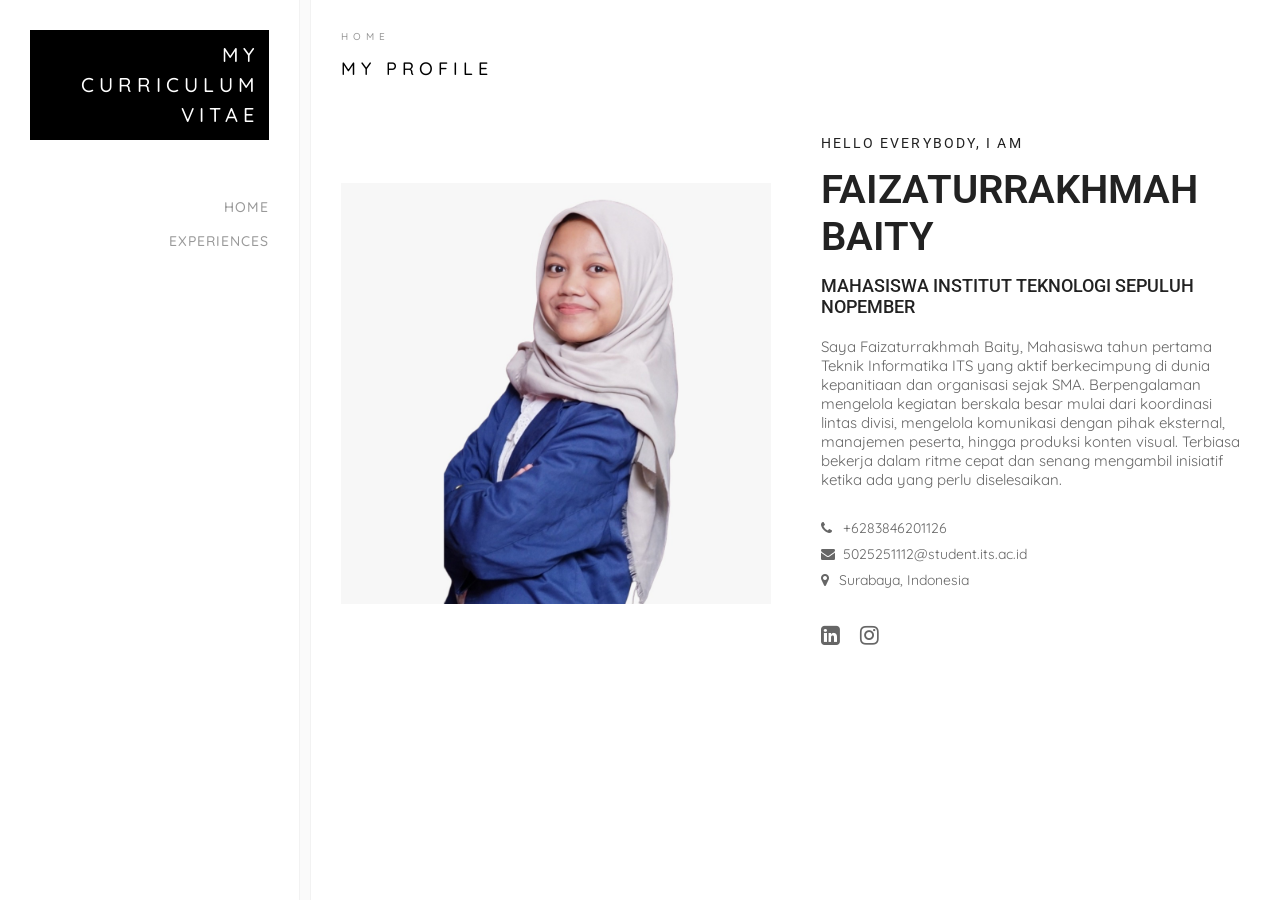
==== faiza/index.html @ 3bd1aef6 "add faiza" ====
<!DOCTYPE html>
<html>
<head>
	<title>FAIZATURRAHMAH BAITY</title>
	<link rel="stylesheet" type="text/css" href="style.css">
	<link href="https://stackpath.bootstrapcdn.com/font-awesome/4.7.0/css/font-awesome.min.css" rel="stylesheet">
</head>
<body>
	<div class="wraper">
		<div class="container">
		<div class="left-content p-30">
			<div class="logo">
				<a href="index.html">
					<span>My</span>
					<span>Curriculum Vitae</span>
				</a>
			</div>
			<div class="nav">
				<ul>
					<li><a href="#Home">Home</a></li>
					<li><a href="expPage.html">Experiences</a></li>
				</ul>
			</div>


		</div>
		<div class="main-content">
			<div class="section1 p-30" id="Home">
			<div class="sec-title">
	<div class="pg-sub-title">Home</div>
	<div class="pg-title">My Profile</div>
			</div>
				<div class="d-flex-align-center">
				<div class="user-img flex-1"><img src="image1.jpg"></div>
				<div class="user-profile flex-1">
					<div class="pro-details">					
						<div class="sm-text">HELLO EVERYBODY, I AM</div>
						<div class="name">Faizaturrakhmah Baity</div>
						<div class="role">Mahasiswa Institut Teknologi Sepuluh Nopember</div>

					</div>
					<div class="text">Saya Faizaturrakhmah Baity, Mahasiswa tahun pertama Teknik Informatika ITS yang aktif berkecimpung di dunia kepanitiaan dan
organisasi sejak SMA. Berpengalaman mengelola kegiatan berskala besar mulai dari koordinasi lintas
divisi, mengelola komunikasi dengan pihak eksternal, manajemen peserta, hingga produksi konten
visual. Terbiasa bekerja dalam ritme cepat dan senang mengambil inisiatif ketika ada yang perlu
diselesaikan.</div>
					<div class="pr-list">
						<ul>
							<!-- <li><i class="fa fa-calendar" aria-hidden="true"></i> 14th May, 1992</li> -->
							<li><i class="fa fa-phone" aria-hidden="true"></i> +6283846201126</li>
							<li><i class="fa fa-envelope" aria-hidden="true"></i> 5025251112@student.its.ac.id </li>
							<li><i class="fa fa-map-marker" aria-hidden="true"></i>Surabaya, Indonesia</li>
						</ul>
					</div>
			<div class="social-icons-head">
					<ul>
						<li><a href="https://www.linkedin.com/in/faizabaity/"><i class="fa fa-linkedin-square" aria-hidden="true"></i></a></li>
						<li><a href="instagram.com"><i class="fa fa-instagram" aria-hidden="true"></i></a></li>
					</ul>
				</div>

				</div>
			</div>
			</div>

		</div>
	</div>
</div>
</body>
</html>
---- faiza/style.css ----
@charset "utf-8";
@import url('https://fonts.googleapis.com/css?family=Quicksand:300,400,500,700');
@import url('https://fonts.googleapis.com/css?family=Roboto');
/*=============================================
Css Indexing
===============================================
1 Base CSS

===============================================*/





/*===========================================
Base CSS
============================================*/
*{
  margin: 0;
  padding: 0;
  box-sizing: border-box;
}
h1,
h2,
h3,
h4,
h5,
h6 {


}
html {
  height: 100%;
}
body {
  height: 100%;
  font-family: 'Quicksand', sans-serif;
  color: rgba(0, 0, 0, 0.6);
  box-sizing: border-box;
  font-size: 14px;
  overflow: hidden;
  background: #fafafa;
}
label {
  padding: 0;
  margin: 0;
}
ul, li, ol {
  padding: 0;
  margin: 0;
}
li{
  list-style: none;
}
a, img {
  border: 20;
  border-color: #000;
  outline: none;
  text-decoration: none;
}
input::-moz-focus-inner {
  border: 0;
}
bo {
  outline: none;
}
img {
  max-width: 100%;
  /* width: 50cm; */
  height: auto;
  vertical-align: bottom;
}
input, select, textarea, button{
  font-family: 'Muli', sans-serif;
}
input:focus, select:focus, textarea:focus, button:focus{
  outline: 0;
}

a {
  color: inherit;
  -webkit-transition: 0.5s;
  -o-transition: 0.5s;
  transition: 0.5s; }


p {
  margin-bottom: 1.5em; }

h1, h2, h3, h4, h5, h6 {
  color: #000;
  font-family: "Quicksand", Arial, sans-serif;
  font-weight: 400;
  margin: 0 0 30px 0; }


i.material-icons {
  font-size: inherit;
  line-height: inherit;
}
::-webkit-scrollbar-track
{
  -webkit-box-shadow: inset 0 0 6px rgba(0,0,0,0.3);
  background-color: #F5F5F5;
}

::-webkit-scrollbar
{
  width: 5px;
  height: 5px;
  background-color: #F5F5F5;
}

::-webkit-scrollbar-thumb
{

  -webkit-box-shadow: inset 0 0 6px rgba(0,0,0,.3);
  background-color: #777;
}

/*===========================================
Text Styles CSS
============================================*/
.t-title-size{
  font-size: 18px;
}
.t-bold{
  font-weight: 600;
}
.t-normal{
  font-weight: normal;
}
.t-center{
  text-align: center;
}
.t-right{
  text-align: right;
}



/*===========================================
Padding & Margins CSS
============================================*/
.p-5{
  padding: 5px;
}
.p-10{
  padding: 10px;
}
.p-15{
  padding: 15px;
}
.p-20{
  padding: 20px;
}
.p-25{
  padding: 25px;
}
.p-30{
  padding: 30px;
}
.p-35{
  padding: 35px;
}
.p-40{
  padding: 40px;
}
.p-45{
  padding: 45px;
}
.p-50{
  padding: 50px;
}

.p-right5{
  padding-right: 5px;
}
.p-right10{
  padding-right: 10px;
}
.p-right15{
  padding-right: 15px;
}
.p-right20{
  padding-right: 20px;
}
.p-right25{
  padding-right: 25px;
}
.p-right30{
  padding-right: 30px;
}

.p-left5{
  padding-left: 5px;
}
.p-left10{
  padding-left: 10px;
}
.p-left15{
  padding-left: 15px;
}
.p-left20{
  padding-left: 20px;
}
.p-left25{
  padding-left: 25px;
}
.p-left30{
  padding-left: 30px;
}

.m-5{
  margin: 5px;
}
.m-10{
  margin: 10px;
}
.m-15{
  margin: 15px;
}
.m-20{
  margin: 20px;
}
.m-25{
  margin: 25px;
}
.m-30{
  margin: 30px;
}
.m-35{
  margin: 35px;
}
.m-40{
  margin: 40px;
}
.m-45{
  margin: 45px;
}
.m-50{
  margin: 50px;
}

/*===========================================
Display Styles
============================================*/
.d-flex{
  display: flex;
}
.d-flex-align-center{
  display: flex;
  align-items: center;
  flex-direction: row;
}
.d-flex-align-center-column{
  display: flex;
  align-items: center;
  flex-direction: column;
}
.flex-1{
  flex: 1;
}
.flex-2{
  flex: 2;
}



/*===========================================
Page Styles
============================================*/

.wraper {
    width: 100%;
    height: 100%;
}


.container {
    height: 100%;
    display: flex;
    flex-direction: row;
}

.left-content {
    width: 300px;
    overflow-y: auto;
    height: 100%;
    background: #fff;
    border-right: 1px solid rgba(221, 221, 221, 0.38);
    display: flex;
    flex-direction: column;
}

.main-content {
    flex: 1;
    overflow-y: auto;
    margin-left: 10px;
    background: #fff;
    border-left: 1px solid rgba(221, 221, 221, 0.38);
}
.logo {
    display: flex;
    justify-content: flex-end;
}

.logo a {
    color: #fff;
    text-align: right;
    background: #000;
    display: flex;
    flex-direction: column;
    padding: 10px;
    font-size: 20px;
    text-transform: uppercase;
    letter-spacing: 5px;
    line-height: 30px;
    font-weight: 500;
}

.nav {
    flex: 1;
    /* display: flex; */
    justify-content: flex-end;
    margin: 50px 0px;
}

.nav ul li, .nav ul li a {
    display: flex;
    justify-content: flex-end;
}

.nav ul li a {
    padding: 8px 0px;
    text-transform: uppercase;
    color: rgba(0, 0, 0, 0.4);
    letter-spacing: 1px;
    font-weight: 500;
    position: relative;
}

.nav ul li a:hover {
    color: #000;
}
.nav ul li a:after {
    content: "";
    width: 0;
    height: 1px;
    background: #000;
    position: absolute;
    bottom: 5px;
    left: 0;
    right: 0;
    -webkit-transform: scaleX(0);
    -moz-transform: scaleX(0);
    -ms-transform: scaleX(0);
    -o-transform: scaleX(0);
    transform: scaleX(0);
    -webkit-transition: all 0.3s cubic-bezier(0.175, 0.885, 0.32, 1.275);
    -moz-transition: all 0.3s cubic-bezier(0.175, 0.885, 0.32, 1.275);
    -ms-transition: all 0.3s cubic-bezier(0.175, 0.885, 0.32, 1.275);
    -o-transition: all 0.3s cubic-bezier(0.175, 0.885, 0.32, 1.275);
    transition: all 0.3s cubic-bezier(0.175, 0.885, 0.32, 1.275);
}

.nav ul li a:hover:after {
    width: 100%;
    -webkit-transform: scaleX(1);
    -moz-transform: scaleX(1);
    -ms-transform: scaleX(1);
    -o-transform: scaleX(1);
    transform: scaleX(1);
}

.left-footer {
    color: rgba(0, 0, 0, 0.6);
    display: flex;
    flex-direction: column;
    justify-content: flex-end;
}

.foot-contact, .social-icons ul, .copy-rights {
    display: flex;
    justify-content: flex-end;
}

.social-icons ul li {
    display: flex;
    justify-content: flex-end;
    flex-direction: row;
}

.foot-contact ul {
    display: flex;
    flex-direction: column;
}

.foot-contact ul li {
    justify-content: flex-end;
    display: flex;
    margin: 2px 0px;
}

.foot-contact {
   margin: 5px 0px;
}



.social-icons ul li a {
    padding: 5px 8px;
    font-size: 16px;
}


.social-icons ul li a:hover {
  color: #000;
  transform: scale(1.2) translateY(-5px);
}
.user-profile {
    padding-left: 50px;
}

.sm-text {
    letter-spacing: 2.1px;
    font-weight: normal;
    color: #222222;
    font-size: 14px;
    font-family: "Roboto", sans-serif;
    text-transform: uppercase;
}

.name {
    font-size: 40px;
    text-transform: uppercase;
    margin: 15px 0px;
    color: #222222;
    font-family: "Roboto", sans-serif;
    font-weight: 600;
}

.role {
    font-size: 18px;
    font-weight: 500;
    font-family: "Roboto", sans-serif;
    text-transform: uppercase;
    margin-bottom: 20px;
    color: #222222;
}

.text {
   
    font-size: 15px;
}

.pr-list {
    margin: 30px 0px;
    
}

.pr-list ul li {
    margin-bottom: 8px;
}

.pr-list ul li i {
    width: 18px;
}
.social-icons-head ul {
    display: flex;
}

.social-icons-head ul li a {
    padding: 5px 10px;
    font-size: 22px;
    transition: all .3s;
        display: flex;
}

.social-icons-head {}

.social-icons-head ul li:nth-child(1) a {
    padding-left: 0;
}

.social-icons-head ul li a:hover {
    color: #000;
    transform: scale(1.2) translateY(-5px);
}
.sec-title {
    margin-bottom: 50px;
}

.pg-title {
    font-size: 18px;
    font-weight: 500;
    text-transform: uppercase;
    letter-spacing: 5px;
    line-height: 1.8;
    color: #000;
}

.pg-sub-title {
    margin-bottom: 10px;
    display: block;
    font-size: 10px;
    text-transform: uppercase;
    color: #999999;
    font-weight: 500;
    letter-spacing: 5px;
}
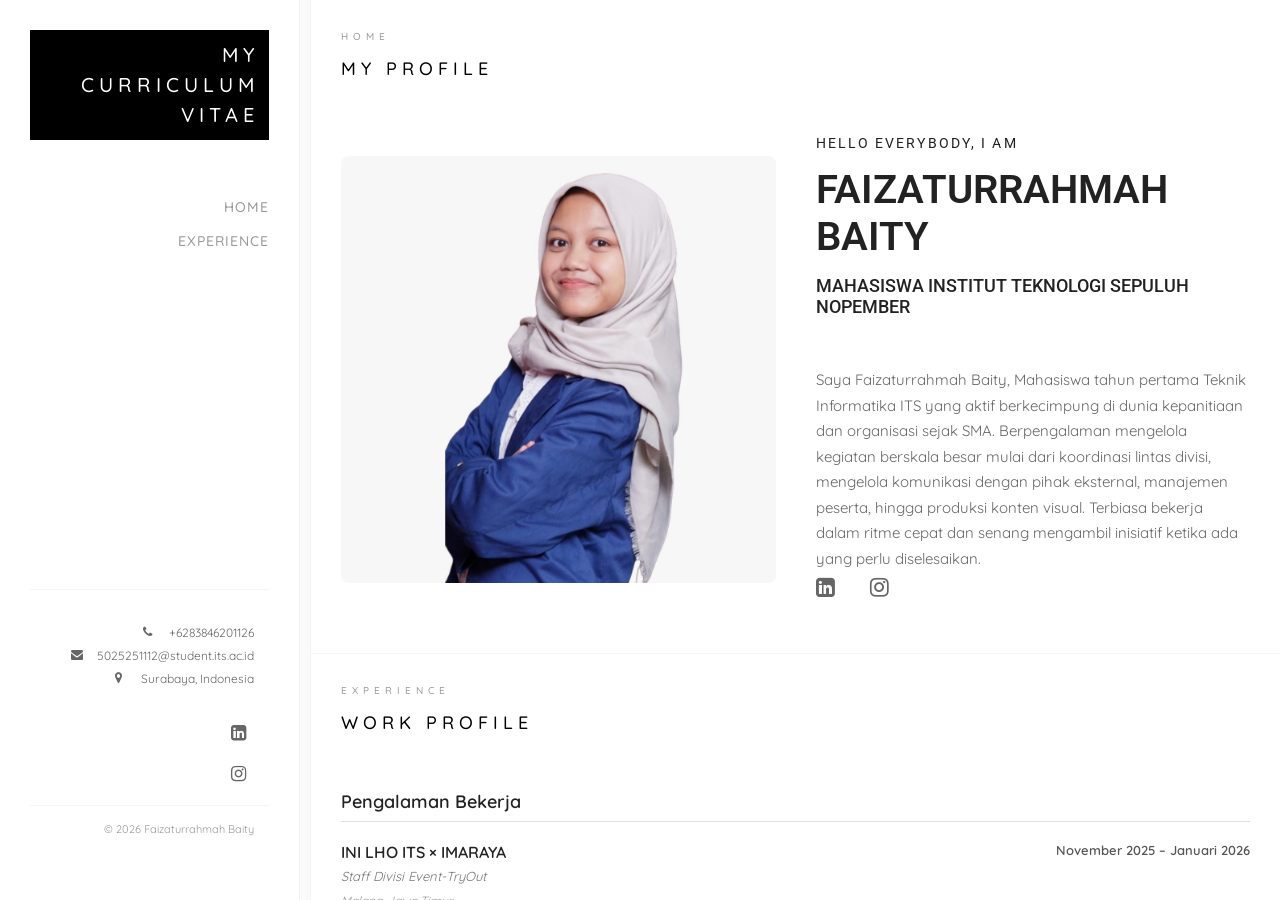
==== commit 10562a10: "finishing web" ====
--- a/faiza/index.html
+++ b/faiza/index.html
@@ -1,70 +1,848 @@
 <!DOCTYPE html>
-<html>
+<html lang="id">
 <head>
-	<title>FAIZATURRAHMAH BAITY</title>
-	<link rel="stylesheet" type="text/css" href="style.css">
+	<meta charset="UTF-8">
+	<meta name="viewport" content="width=device-width, initial-scale=1.0">
+	<title>Faizaturrahmah Baity - Curriculum Vitae</title>
 	<link href="https://stackpath.bootstrapcdn.com/font-awesome/4.7.0/css/font-awesome.min.css" rel="stylesheet">
+	<style>
+@charset "utf-8";
+@import url('https://fonts.googleapis.com/css?family=Quicksand:300,400,500,700');
+@import url('https://fonts.googleapis.com/css?family=Roboto');
+
+/*=============================================
+CSS STRUCTURE
+- Reset & Base Styles
+- Typography
+- Spacing Utilities
+- Display & Layout
+- Layout Components (Wrapper, Container, Sidebar, Main)
+- Navigation
+- Profile Section
+- CV Sections
+- Footer
+- Responsive
+============================================*/
+
+/* ============================================
+   RESET & BASE STYLES
+============================================ */
+* {
+	margin: 0;
+	padding: 0;
+	box-sizing: border-box;
+}
+
+html {
+	height: 100%;
+	scroll-behavior: smooth;
+}
+
+body {
+	height: 100%;
+	font-family: 'Quicksand', sans-serif;
+	color: rgba(0, 0, 0, 0.6);
+	box-sizing: border-box;
+	font-size: 14px;
+	overflow: hidden;
+	background: #fafafa;
+}
+
+/* ============================================
+   TYPOGRAPHY
+============================================ */
+h1, h2, h3, h4, h5, h6 {
+	color: #000;
+	font-family: "Quicksand", Arial, sans-serif;
+	font-weight: 400;
+	margin: 0 0 30px 0;
+}
+
+label {
+	padding: 0;
+	margin: 0;
+}
+
+ul, li, ol {
+	padding: 0;
+	margin: 0;
+}
+
+li {
+	list-style: none;
+}
+
+p {
+	margin-bottom: 1.5em;
+	line-height: 1.6;
+}
+
+a, img {
+	outline: none;
+	text-decoration: none;
+}
+
+a {
+	color: inherit;
+	-webkit-transition: 0.3s ease;
+	-o-transition: 0.3s ease;
+	transition: 0.3s ease;
+}
+
+input::-moz-focus-inner {
+	border: 0;
+}
+
+img {
+	max-width: 100%;
+	height: auto;
+	vertical-align: bottom;
+}
+
+input, select, textarea, button {
+	font-family: 'Quicksand', sans-serif;
+}
+
+input:focus, select:focus, textarea:focus, button:focus {
+	outline: 0;
+}
+
+i.material-icons {
+	font-size: inherit;
+	line-height: inherit;
+}
+
+/* ============================================
+   TEXT UTILITIES
+============================================ */
+.t-title-size {
+	font-size: 18px;
+}
+
+.t-bold {
+	font-weight: 600;
+}
+
+.t-normal {
+	font-weight: normal;
+}
+
+.t-center {
+	text-align: center;
+}
+
+.t-right {
+	text-align: right;
+}
+
+.sm-text {
+	letter-spacing: 2.1px;
+	font-weight: normal;
+	color: #222222;
+	font-size: 14px;
+	font-family: "Roboto", sans-serif;
+	text-transform: uppercase;
+}
+
+.name {
+	font-size: 40px;
+	text-transform: uppercase;
+	margin: 15px 0px;
+	color: #222222;
+	font-family: "Roboto", sans-serif;
+	font-weight: 600;
+}
+
+.role {
+	font-size: 18px;
+	font-weight: 500;
+	font-family: "Roboto", sans-serif;
+	text-transform: uppercase;
+	margin-bottom: 20px;
+	color: #222222;
+}
+
+.text {
+	font-size: 15px;
+	line-height: 1.7;
+}
+
+/* ============================================
+   PADDING UTILITIES
+============================================ */
+.p-5 { padding: 5px; }
+.p-10 { padding: 10px; }
+.p-15 { padding: 15px; }
+.p-20 { padding: 20px; }
+.p-25 { padding: 25px; }
+.p-30 { padding: 30px; }
+.p-35 { padding: 35px; }
+.p-40 { padding: 40px; }
+.p-45 { padding: 45px; }
+.p-50 { padding: 50px; }
+
+.p-right5 { padding-right: 5px; }
+.p-right10 { padding-right: 10px; }
+.p-right15 { padding-right: 15px; }
+.p-right20 { padding-right: 20px; }
+.p-right25 { padding-right: 25px; }
+.p-right30 { padding-right: 30px; }
+
+.p-left5 { padding-left: 5px; }
+.p-left10 { padding-left: 10px; }
+.p-left15 { padding-left: 15px; }
+.p-left20 { padding-left: 20px; }
+.p-left25 { padding-left: 25px; }
+.p-left30 { padding-left: 30px; }
+
+/* ============================================
+   MARGIN UTILITIES
+============================================ */
+.m-5 { margin: 5px; }
+.m-10 { margin: 10px; }
+.m-15 { margin: 15px; }
+.m-20 { margin: 20px; }
+.m-25 { margin: 25px; }
+.m-30 { margin: 30px; }
+.m-35 { margin: 35px; }
+.m-40 { margin: 40px; }
+.m-45 { margin: 45px; }
+.m-50 { margin: 50px; }
+
+/* ============================================
+   DISPLAY & FLEXBOX UTILITIES
+============================================ */
+.d-flex {
+	display: flex;
+}
+
+.d-flex-align-center {
+	display: flex;
+	align-items: center;
+	flex-direction: row;
+}
+
+.d-flex-align-center-column {
+	display: flex;
+	align-items: center;
+	flex-direction: column;
+}
+
+.flex-1 {
+	flex: 1;
+}
+
+.flex-2 {
+	flex: 2;
+}
+
+/* ============================================
+   SCROLLBAR STYLING
+============================================ */
+::-webkit-scrollbar-track {
+	-webkit-box-shadow: inset 0 0 6px rgba(0, 0, 0, 0.3);
+	background-color: #F5F5F5;
+}
+
+::-webkit-scrollbar {
+	width: 5px;
+	height: 5px;
+	background-color: #F5F5F5;
+}
+
+::-webkit-scrollbar-thumb {
+	-webkit-box-shadow: inset 0 0 6px rgba(0, 0, 0, .3);
+	background-color: #777;
+}
+
+/* ============================================
+   LAYOUT COMPONENTS
+============================================ */
+.wrapper {
+	width: 100%;
+	height: 100%;
+}
+
+.container {
+	height: 100%;
+	display: flex;
+	flex-direction: row;
+}
+
+.left-content {
+	width: 300px;
+	overflow-y: auto;
+	height: 100%;
+	background: #fff;
+	border-right: 1px solid rgba(221, 221, 221, 0.38);
+	display: flex;
+	flex-direction: column;
+}
+
+.main-content {
+	flex: 1;
+	overflow-y: auto;
+	margin-left: 10px;
+	background: #fff;
+	border-left: 1px solid rgba(221, 221, 221, 0.38);
+}
+
+/* ============================================
+   LOGO & BRANDING
+============================================ */
+.logo {
+	display: flex;
+	justify-content: flex-end;
+}
+
+.logo a {
+	color: #fff;
+	text-align: right;
+	background: #000;
+	display: flex;
+	flex-direction: column;
+	padding: 10px;
+	font-size: 20px;
+	text-transform: uppercase;
+	letter-spacing: 5px;
+	line-height: 30px;
+	font-weight: 500;
+	cursor: pointer;
+	transition: all 0.3s ease;
+}
+
+.logo a:hover {
+	background: #222;
+}
+
+/* ============================================
+   NAVIGATION
+============================================ */
+.nav {
+	flex: 1;
+	margin: 50px 0px;
+}
+
+.nav ul li,
+.nav ul li a {
+	display: flex;
+	justify-content: flex-end;
+}
+
+.nav ul li a {
+	padding: 8px 0px;
+	text-transform: uppercase;
+	color: rgba(0, 0, 0, 0.4);
+	letter-spacing: 1px;
+	font-weight: 500;
+	position: relative;
+	transition: color 0.3s ease;
+}
+
+.nav ul li a:hover {
+	color: #000;
+}
+
+.nav ul li a:after {
+	content: "";
+	width: 0;
+	height: 1px;
+	background: #000;
+	position: absolute;
+	bottom: 5px;
+	left: 0;
+	right: 0;
+	transform: scaleX(0);
+	transform-origin: right;
+	transition: transform 0.3s cubic-bezier(0.175, 0.885, 0.32, 1.275);
+}
+
+.nav ul li a:hover:after {
+	transform: scaleX(1);
+	transform-origin: left;
+}
+
+/* ============================================
+   PROFILE SECTION
+============================================ */
+.section-profile {
+	border-bottom: 1px solid rgba(221, 221, 221, 0.3);
+	padding-bottom: 50px !important;
+}
+
+.profile-content {
+	gap: 40px;
+}
+
+.profile-image {
+	flex: 1;
+}
+
+.profile-image img {
+	width: 100%;
+	border-radius: 8px;
+}
+
+.profile-details {
+	flex: 1;
+	display: flex;
+	flex-direction: column;
+	justify-content: center;
+}
+
+.pro-details {
+	margin-bottom: 30px;
+}
+
+.pr-list {
+	margin: 30px 0px;
+}
+
+.pr-list ul li {
+	margin-bottom: 8px;
+	display: flex;
+	align-items: center;
+	gap: 10px;
+}
+
+.pr-list ul li i {
+	width: 18px;
+	color: #000;
+}
+
+/* ============================================
+   SOCIAL ICONS
+============================================ */
+.social-icons-head ul {
+	display: flex;
+	gap: 15px;
+}
+
+.social-icons-head ul li a {
+	padding: 5px 10px;
+	font-size: 22px;
+	display: flex;
+	align-items: center;
+	justify-content: center;
+	transition: all 0.3s ease;
+}
+
+.social-icons-head ul li:nth-child(1) a {
+	padding-left: 0;
+}
+
+.social-icons-head ul li a:hover {
+	color: #000;
+	transform: scale(1.2) translateY(-5px);
+}
+
+/* ============================================
+   SECTION HEADERS
+============================================ */
+.sec-title {
+	margin-bottom: 50px;
+}
+
+.pg-title {
+	font-size: 18px;
+	font-weight: 500;
+	text-transform: uppercase;
+	letter-spacing: 5px;
+	line-height: 1.8;
+	color: #000;
+}
+
+.pg-sub-title {
+	margin-bottom: 10px;
+	display: block;
+	font-size: 10px;
+	text-transform: uppercase;
+	color: #999999;
+	font-weight: 500;
+	letter-spacing: 5px;
+}
+
+/* ============================================
+   CV SECTIONS
+============================================ */
+.cv-section {
+	margin-top: 35px;
+}
+
+.cv-section h2 {
+	font-size: 18px;
+	font-weight: 600;
+	color: #222;
+	border-bottom: 1px solid #ddd;
+	padding-bottom: 8px;
+	margin-bottom: 20px;
+}
+
+.experience-item {
+	margin-bottom: 30px;
+}
+
+.experience-header {
+	display: flex;
+	justify-content: space-between;
+	align-items: flex-start;
+	gap: 20px;
+	margin-bottom: 8px;
+}
+
+.experience-header h3 {
+	font-size: 16px;
+	font-weight: 600;
+	margin: 0 0 5px 0;
+	color: #222;
+}
+
+.experience-header span {
+	font-size: 13px;
+	color: #777;
+	font-style: italic;
+}
+
+.experience-date {
+	font-size: 13px;
+	font-weight: 600;
+	color: #555;
+	white-space: nowrap;
+	text-align: right;
+}
+
+.experience-location {
+	font-size: 12px;
+	color: #999;
+	margin-bottom: 12px;
+	font-style: italic;
+}
+
+.experience-item ul {
+	margin-top: 12px;
+	padding-left: 20px;
+	list-style: disc;
+}
+
+.experience-item li {
+	font-size: 14px;
+	line-height: 1.7;
+	color: #555;
+	margin-bottom: 8px;
+}
+
+.simple-list {
+	margin-top: 15px;
+	padding-left: 20px;
+}
+
+.simple-list li {
+	font-size: 14px;
+	line-height: 1.8;
+	color: #555;
+	margin-bottom: 15px;
+}
+
+.simple-list strong {
+	color: #222;
+	font-weight: 600;
+}
+
+/* ============================================
+   FOOTER
+============================================ */
+.left-footer {
+	color: rgba(0, 0, 0, 0.6);
+	display: flex;
+	flex-direction: column;
+	justify-content: flex-end;
+	border-top: 1px solid rgba(221, 221, 221, 0.3);
+	padding-top: 20px;
+}
+
+.foot-contact ul {
+	display: flex;
+	flex-direction: column;
+	gap: 8px;
+}
+
+.foot-contact ul li {
+	display: flex;
+	justify-content: flex-end;
+	align-items: center;
+	gap: 10px;
+	font-size: 12px;
+}
+
+.foot-contact ul li i {
+	width: 16px;
+}
+
+.social-icons ul {
+	display: flex;
+	flex-direction: column;
+	gap: 8px;
+}
+
+.social-icons ul li {
+	display: flex;
+	justify-content: flex-end;
+}
+
+.social-icons ul li a {
+	padding: 5px 8px;
+	font-size: 18px;
+	transition: all 0.3s ease;
+}
+
+.social-icons ul li a:hover {
+	color: #000;
+	transform: scale(1.2) translateY(-3px);
+}
+
+.copy-rights {
+	display: flex;
+	justify-content: flex-end;
+	border-top: 1px solid rgba(221, 221, 221, 0.3);
+	padding-top: 15px;
+	color: #999;
+}
+
+/* ============================================
+   RESPONSIVE DESIGN
+============================================ */
+@media screen and (max-width: 768px) {
+	.container {
+		flex-direction: column;
+	}
+
+	.left-content {
+		width: 100%;
+		height: auto;
+		border-right: none;
+		border-bottom: 1px solid rgba(221, 221, 221, 0.38);
+	}
+
+	.main-content {
+		margin-left: 0;
+		border-left: none;
+	}
+
+	.profile-content {
+		flex-direction: column;
+		gap: 20px;
+	}
+
+	.experience-header {
+		flex-direction: column;
+		gap: 5px;
+	}
+
+	.experience-date {
+		text-align: left;
+	}
+
+	.nav ul li,
+	.nav ul li a {
+		justify-content: flex-start;
+	}
+
+	.foot-contact ul,
+	.social-icons ul,
+	.copy-rights {
+		justify-content: flex-start;
+	}
+
+	.name {
+		font-size: 32px;
+	}
+
+	.role {
+		font-size: 16px;
+	}
+
+	.experience-header h3 {
+		font-size: 15px;
+	}
+
+	.experience-item li,
+	.simple-list li {
+		font-size: 13px;
+	}
+
+	.p-30 {
+		padding: 20px;
+	}
+}
+
+@media screen and (max-width: 480px) {
+	.name {
+		font-size: 28px;
+	}
+
+	.role {
+		font-size: 14px;
+	}
+
+	.sm-text {
+		font-size: 12px;
+	}
+
+	.pg-title {
+		font-size: 16px;
+		letter-spacing: 3px;
+	}
+
+	.text {
+		font-size: 14px;
+	}
+
+	.experience-header h3 {
+		font-size: 14px;
+	}
+
+	.cv-section h2 {
+		font-size: 16px;
+	}
+}
+	</style>
 </head>
 <body>
-	<div class="wraper">
+	<div class="wrapper">
 		<div class="container">
-		<div class="left-content p-30">
-			<div class="logo">
-				<a href="index.html">
-					<span>My</span>
-					<span>Curriculum Vitae</span>
-				</a>
-			</div>
-			<div class="nav">
-				<ul>
-					<li><a href="#Home">Home</a></li>
-					<li><a href="expPage.html">Experiences</a></li>
-				</ul>
-			</div>
-
-
-		</div>
-		<div class="main-content">
-			<div class="section1 p-30" id="Home">
-			<div class="sec-title">
-	<div class="pg-sub-title">Home</div>
-	<div class="pg-title">My Profile</div>
-			</div>
-				<div class="d-flex-align-center">
-				<div class="user-img flex-1"><img src="image1.jpg"></div>
-				<div class="user-profile flex-1">
-					<div class="pro-details">					
-						<div class="sm-text">HELLO EVERYBODY, I AM</div>
-						<div class="name">Faizaturrakhmah Baity</div>
-						<div class="role">Mahasiswa Institut Teknologi Sepuluh Nopember</div>
-
-					</div>
-					<div class="text">Saya Faizaturrakhmah Baity, Mahasiswa tahun pertama Teknik Informatika ITS yang aktif berkecimpung di dunia kepanitiaan dan
-organisasi sejak SMA. Berpengalaman mengelola kegiatan berskala besar mulai dari koordinasi lintas
-divisi, mengelola komunikasi dengan pihak eksternal, manajemen peserta, hingga produksi konten
-visual. Terbiasa bekerja dalam ritme cepat dan senang mengambil inisiatif ketika ada yang perlu
-diselesaikan.</div>
-					<div class="pr-list">
+			<!-- LEFT SIDEBAR -->
+			<div class="left-content p-30">
+				<div class="logo">
+					<a href="#Home">
+						<span>My</span>
+						<span>Curriculum Vitae</span>
+					</a>
+				</div>
+
+				<div class="nav">
+					<ul>
+						<li><a href="#Home">Home</a></li>
+						<li><a href="#Experience">Experience</a></li>
+					</ul>
+				</div>
+
+				<div class="left-footer">
+					<div class="foot-contact p-15">
 						<ul>
-							<!-- <li><i class="fa fa-calendar" aria-hidden="true"></i> 14th May, 1992</li> -->
 							<li><i class="fa fa-phone" aria-hidden="true"></i> +6283846201126</li>
-							<li><i class="fa fa-envelope" aria-hidden="true"></i> 5025251112@student.its.ac.id </li>
-							<li><i class="fa fa-map-marker" aria-hidden="true"></i>Surabaya, Indonesia</li>
+							<li><i class="fa fa-envelope" aria-hidden="true"></i> 5025251112@student.its.ac.id</li>
+							<li><i class="fa fa-map-marker" aria-hidden="true"></i> Surabaya, Indonesia</li>
 						</ul>
 					</div>
-			<div class="social-icons-head">
-					<ul>
-						<li><a href="https://www.linkedin.com/in/faizabaity/"><i class="fa fa-linkedin-square" aria-hidden="true"></i></a></li>
-						<li><a href="instagram.com"><i class="fa fa-instagram" aria-hidden="true"></i></a></li>
-					</ul>
-				</div>
-
+					<div class="social-icons p-15">
+						<ul>
+							<li><a href="https://www.linkedin.com/in/faizabaity/" target="_blank"><i class="fa fa-linkedin-square" aria-hidden="true"></i></a></li>
+							<li><a href="https://instagram.com" target="_blank"><i class="fa fa-instagram" aria-hidden="true"></i></a></li>
+						</ul>
+					</div>
+					<div class="copy-rights p-15">
+						<p style="font-size: 11px; text-align: right;">© 2026 Faizaturrahmah Baity</p>
+					</div>
 				</div>
 			</div>
+
+			<!-- MAIN CONTENT -->
+			<div class="main-content">
+				<!-- PROFILE SECTION -->
+				<section id="Home" class="section-profile p-30">
+					<div class="sec-title">
+						<div class="pg-sub-title">Home</div>
+						<div class="pg-title">My Profile</div>
+					</div>
+
+					<div class="d-flex-align-center profile-content">
+						<div class="profile-image flex-1">
+							<img src="image1.jpg" alt="Faizaturrahmah Baity">
+						</div>
+						<div class="profile-details flex-1">
+							<div class="pro-details">
+								<div class="sm-text">HELLO EVERYBODY, I AM</div>
+								<div class="name">Faizaturrahmah Baity</div>
+								<div class="role">Mahasiswa Institut Teknologi Sepuluh Nopember</div>
+							</div>
+
+							<div class="text">
+								Saya Faizaturrahmah Baity, Mahasiswa tahun pertama Teknik Informatika ITS yang aktif berkecimpung di dunia kepanitiaan dan organisasi sejak SMA. Berpengalaman mengelola kegiatan berskala besar mulai dari koordinasi lintas divisi, mengelola komunikasi dengan pihak eksternal, manajemen peserta, hingga produksi konten visual. Terbiasa bekerja dalam ritme cepat dan senang mengambil inisiatif ketika ada yang perlu diselesaikan.
+							</div>
+
+							<div class="social-icons-head">
+								<ul>
+									<li><a href="https://www.linkedin.com/in/faizabaity/" target="_blank"><i class="fa fa-linkedin-square" aria-hidden="true"></i></a></li>
+									<li><a href="https://instagram.com" target="_blank"><i class="fa fa-instagram" aria-hidden="true"></i></a></li>
+								</ul>
+							</div>
+						</div>
+					</div>
+				</section>
+
+				<!-- EXPERIENCE SECTION -->
+				<section id="Experience" class="section-experience p-30">
+					<div class="sec-title">
+						<div class="pg-sub-title">Experience</div>
+						<div class="pg-title">Work Profile</div>
+					</div>
+
+					<!-- WORK EXPERIENCE -->
+					<div class="cv-section">
+						<h2>Pengalaman Bekerja</h2>
+
+						<!-- Experience 1 -->
+						<div class="experience-item">
+							<div class="experience-header">
+								<div>
+									<h3>INI LHO ITS × IMARAYA</h3>
+									<span>Staff Divisi Event-TryOut</span>
+								</div>
+								<div class="experience-date">November 2025 – Januari 2026</div>
+							</div>
+							<div class="experience-location">Malang, Jawa Timur</div>
+							<ul>
+								<li>Menyusun konsep kegiatan dan guidebook TOSN, membawakan sesi coaching subtes Logika yang diikuti oleh 20 peserta, dan mengelola pelaksanaan, rekap hasil, dan evaluasi kegiatan TOSN.</li>
+							</ul>
+						</div>
+
+						<!-- Experience 2 -->
+						<div class="experience-item">
+							<div class="experience-header">
+								<div>
+									<h3>ITS CAMP 2026</h3>
+									<span>Staff Data Center</span>
+								</div>
+								<div class="experience-date">Juni – Agustus 2026</div>
+							</div>
+							<div class="experience-location">Surabaya, Jawa Timur</div>
+							<ul>
+								<li>Mengelola rekapitulasi data dan kebutuhan administrasi dari 5 unit (85 peserta) ITS CAMP 2026. Dan mengelola operasional data dalam hal penugasan, distribusi data, hingga kebutuhan lainnya.</li>
+							</ul>
+						</div>
+					</div>
+
+					<!-- SKILLS & INTERESTS -->
+					<div class="cv-section">
+						<h2>Minat / Ketertarikan / Kemampuan lainnya</h2>
+						<ul class="simple-list">
+							<li>
+								<strong>Kemampuan dalam bidang teknologi:</strong>
+								Google Workspace, Microsoft Office (Excel, Word, PowerPoint), Design (Affinity, Figma), Database Management (MySQL)
+							</li>
+							<li>
+								<strong>Kemampuan Bahasa:</strong>
+								Bahasa Indonesia (fasih), Bahasa Inggris (B2-upper intermediate)
+							</li>
+							<li>
+								<strong>Ketertarikan:</strong>
+								Web Development, UI/UX, Cyber Security
+							</li>
+						</ul>
+					</div>
+				</section>
 			</div>
-
 		</div>
 	</div>
-</div>
 </body>
 </html>
